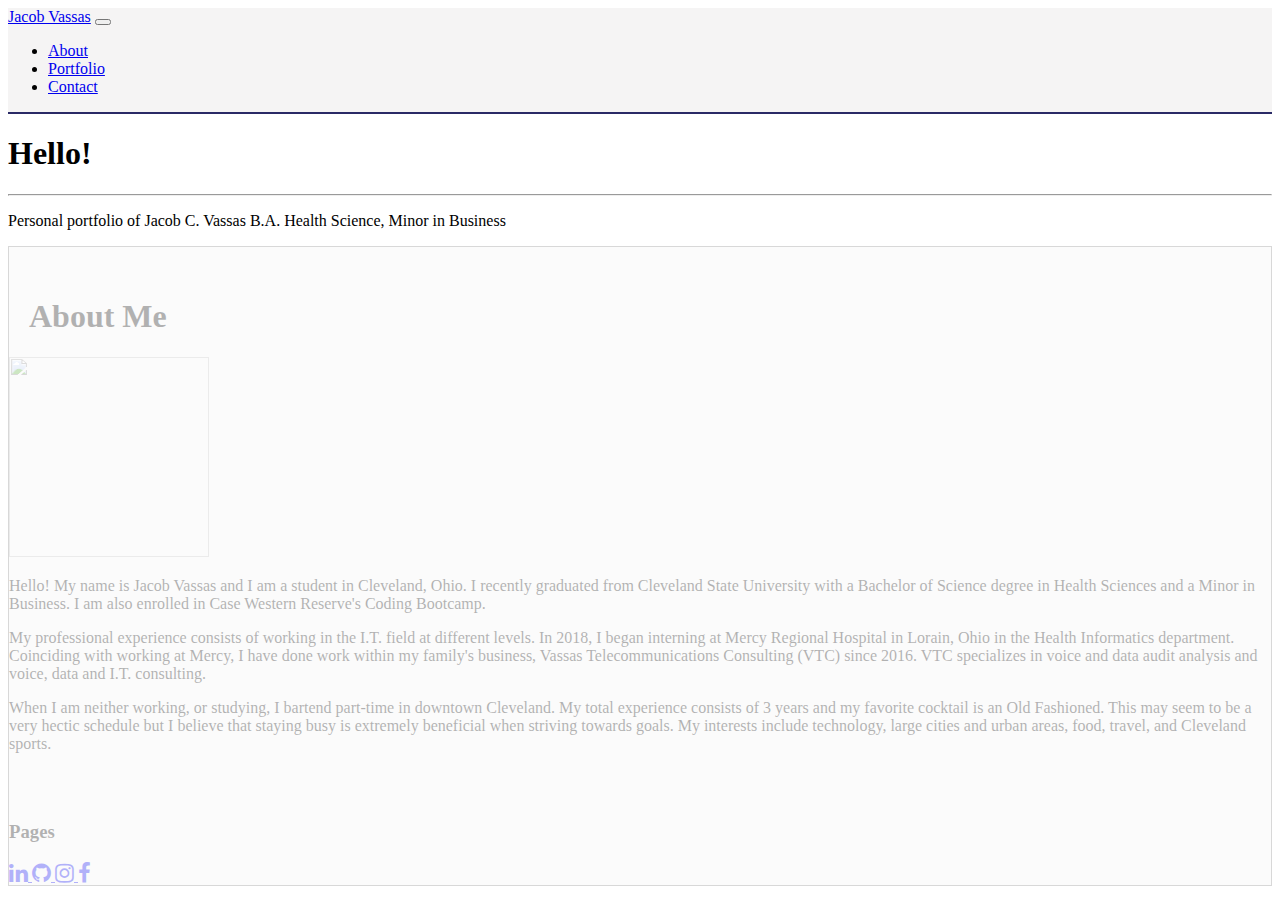
==== assets/index.html @ fb806646 "uploading html and css files" ====
<!DOCTYPE html>
<html lang="en-us">

<head>
    <title>Jacob Vassas</title>
    <meta name="viewport" content="width=device-width, initial-scale=1.0">
    <link rel="stylesheet" href="https://stackpath.bootstrapcdn.com/bootstrap/4.2.1/css/bootstrap.min.css" integrity="sha384-GJzZqFGwb1QTTN6wy59ffF1BuGJpLSa9DkKMp0DgiMDm4iYMj70gZWKYbI706tWS"
        crossorigin="anonymous">
    <link rel="stylesheet" href="https://cdnjs.cloudflare.com/ajax/libs/font-awesome/4.7.0/css/font-awesome.min.css">
    <link rel="stylesheet" href="css/custom.css">
</head>

<body>
    <div class="nav">
        <nav class="navbar navbar-expand-lg navbar-light bg-light">
            <a class="navbar-brand" href="#">Jacob Vassas</a>
            <button class="navbar-toggler" type="button" data-toggle="collapse" data-target="#navbarNavDropdown"
                aria-controls="navbarNavDropdown" aria-expanded="false" aria-label="Toggle navigation">
                <span class="navbar-toggler-icon"></span>
            </button>
            <div class="collapse navbar-collapse" id="navbarNavDropdown">
                <ul class="navbar-nav">
                    <li class="nav-item active">
                        <a class="nav-link" href="index.html">About <span class="sr-only">(current)</span></a>
                    </li>
                    <li class="nav-item">
                        <a class="nav-link" href="portfolio.html">Portfolio</a>
                    </li>
                    <li class="nav-item">
                        <a class="nav-link" href="contact.html">Contact</a>
                    </li>
                </ul>
            </div>
        </nav>
    </div>

    <div class="jumbotron">
        <h1 class="display-4">Hello!</h1>
        <p class="lead"></p>
        <hr class="my-4">
        <p>Personal portfolio of Jacob C. Vassas B.A. Health Science, Minor in Business</p>
    </div>
    <div class="container">
        <div class="row">
            <div class="col-sm-9">
                <div class="page-header">
                    <h1 class ="abt">About Me</h1>
                </div>
                <div class="row">
                    <div class="col-sm-4">
                        <img src="https://scontent.fbkl1-1.fna.fbcdn.net/v/t1.0-9/23316297_1952689614746275_5247645490974243937_n.jpg?_nc_cat=101&_nc_ht=scontent.fbkl1-1.fna&oh=d6617113a9616052209716e54d728f53&oe=5CFF5E72"
                            class="thumbnail" width="200px" height="200px" id="avatar">
                    </div>
                    <div class="col-sm-8">
                        <div class="caption" width="400px">
                            <p>
                                Hello! My name is Jacob Vassas and I am a student in Cleveland, Ohio. I recently
                                graduated from Cleveland State University with a Bachelor of Science degree in Health
                                Sciences and a Minor in Business. I am also enrolled in Case Western Reserve's Coding
                                Bootcamp.
                            </p>
                            <p>
                                My professional experience consists of working in the I.T. field at different levels.
                                In 2018, I began interning at Mercy Regional Hospital in Lorain, Ohio in the Health
                                Informatics department. Coinciding with working at Mercy, I have done work within my
                                family's business, Vassas Telecommunications Consulting (VTC) since 2016. VTC
                                specializes in voice and data audit analysis and voice, data and I.T. consulting.
                            </p>
                            <p>
                                When I am neither working, or studying, I bartend part-time in downtown Cleveland. My
                                total experience consists of 3 years and my favorite cocktail is an Old Fashioned. This
                                may seem to be a very hectic schedule but I believe that staying busy is extremely
                                beneficial when striving towards goals. My interests include technology, large cities
                                and urban areas, food, travel, and Cleveland sports.
                            </p>
                        </div>
                    </div>
                </div>
            </div>
            <div class="col-sm-3">
                <div class="panel panel-default">
                    <div class="panel-heading">
                        <h3 class="panel-title">Pages</h3>
                    </div>
                    <div class="panel-body">
                        <!--LinkedIn-->
                        <a class="btn btn-social-icon btn-linkedin" href="https://www.linkedin.com/in/jacob-vassas-b46b9915a/">
                            <span i style="font-size:22px" class="fa fa-linkedin"></span>
                        </a>
                        <!--GitHub-->
                        <a class="btn btn-social-icon btn-github" href="https://github.com/jvassas">
                            <span i style="font-size:22px" class="fa fa-github"></span>
                        </a>
                        <!--Instagram-->
                        <a class="btn btn-social-icon btn-instagram" href="https://www.instagram.com/jakevassas/?hl=en">
                            <span i style="font-size:22px" class="fa fa-instagram"></span>
                        </a>
                        <!--Facebook-->
                        <a class="btn btn-social-icon btn-facebook" href="https://www.facebook.com/jake.vassas">
                            <span i style="font-size:22px" class="fa fa-facebook"></span>
                    </div>
                </div>
            </div>
        </div>
    </div>

    <footer>
    </footer>


</body>
---- assets/css/custom.css ----
.card {
    
    align-content: center;
    margin: 40px;
    background-color: #f8f9fa!important;
    box-shadow: 7px 7px rgb(209, 204, 204);
    border: solid 2px rgb(42, 42, 102);
}

.card-container {
    padding-top: 50px;
    padding-right:30px;
    padding-left: 30px;
}

.nav {
    border-bottom: solid 2px rgb(42, 42, 102);
    background-color: rgb(245, 244, 244);
}


#body {
    background-color: red;
}

.jumbotron {
    background-color: transparent;
}

.container {
    background-color: transparent;
    border: solid 1px gray;
    opacity: 30%;
    background-color: rgb(245, 244, 244);
}

.abt {
    padding-top: 30px;
    padding-left: 20px;
}

#avatar {

}

.panel-title{
    padding-top: 50px;
}
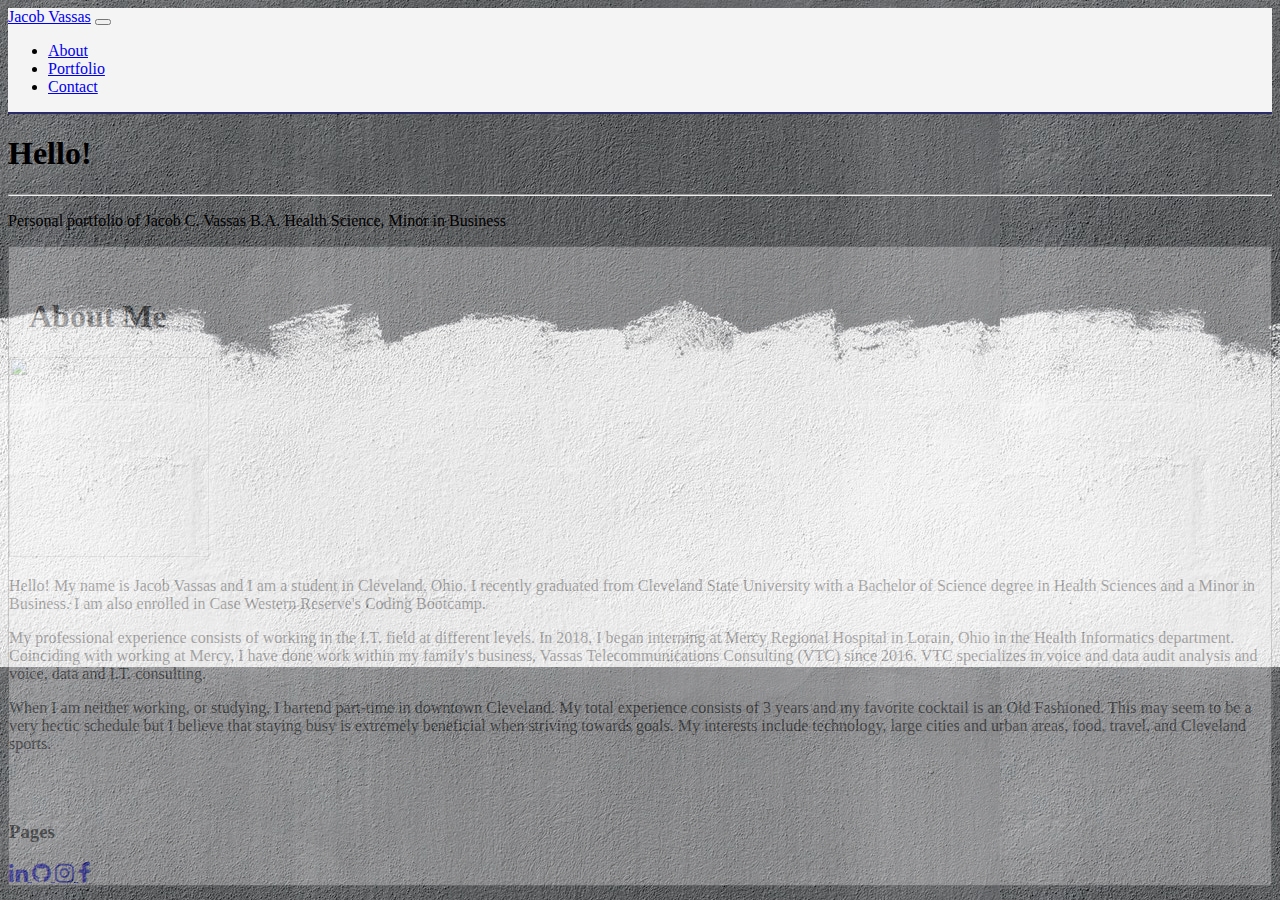
==== commit 16e435f7: "images and background" ====
--- a/assets/index.html
+++ b/assets/index.html
@@ -10,7 +10,7 @@
     <link rel="stylesheet" href="css/custom.css">
 </head>
 
-<body>
+<body background = "../assets/images/background.jpeg">
     <div class="nav">
         <nav class="navbar navbar-expand-lg navbar-light bg-light">
             <a class="navbar-brand" href="#">Jacob Vassas</a>
--- a/assets/css/custom.css
+++ b/assets/css/custom.css
@@ -21,7 +21,7 @@
 
 
 #body {
-    background-color: red;
+    background-image: url("../images/background.jpeg")
 }
 
 .jumbotron {
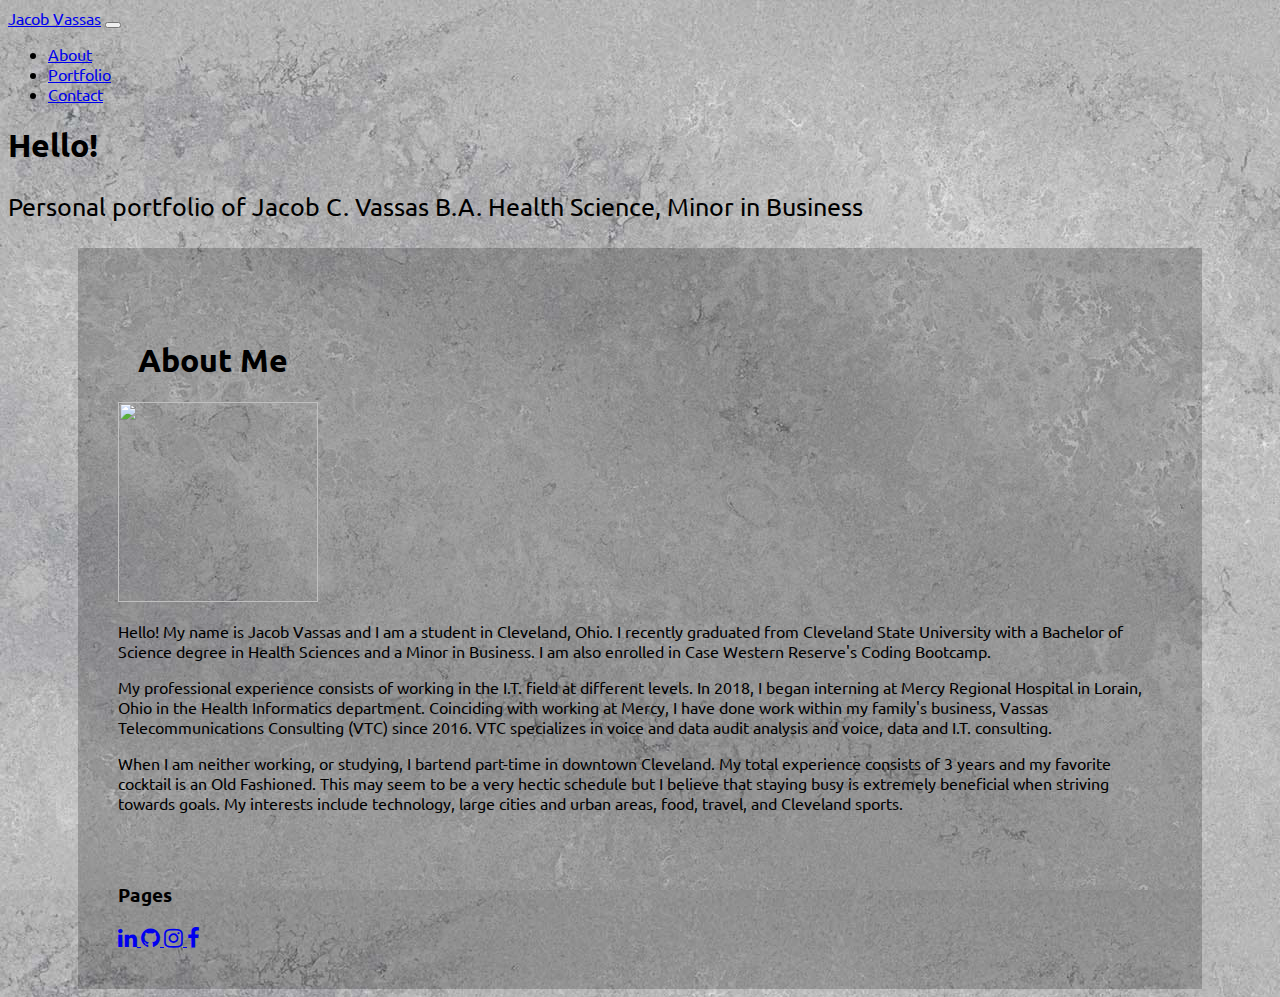
==== commit c99a83cc: "some styling, changed background" ====
--- a/assets/index.html
+++ b/assets/index.html
@@ -8,11 +8,17 @@
         crossorigin="anonymous">
     <link rel="stylesheet" href="https://cdnjs.cloudflare.com/ajax/libs/font-awesome/4.7.0/css/font-awesome.min.css">
     <link rel="stylesheet" href="css/custom.css">
+    <link href="https://fonts.googleapis.com/css?family=Ubuntu&display=swap" rel="stylesheet">
+    <style>
+    body {
+        font-family: 'Ubuntu', sans-serif;
+    }
+    </style>
 </head>
 
-<body background = "../assets/images/background.jpeg">
+<body background = "../assets/images/background.jpg">
     <div class="nav">
-        <nav class="navbar navbar-expand-lg navbar-light bg-light">
+        <nav class="navbar navbar-expand-lg navbar-light">
             <a class="navbar-brand" href="#">Jacob Vassas</a>
             <button class="navbar-toggler" type="button" data-toggle="collapse" data-target="#navbarNavDropdown"
                 aria-controls="navbarNavDropdown" aria-expanded="false" aria-label="Toggle navigation">
@@ -37,10 +43,9 @@
     <div class="jumbotron">
         <h1 class="display-4">Hello!</h1>
         <p class="lead"></p>
-        <hr class="my-4">
-        <p>Personal portfolio of Jacob C. Vassas B.A. Health Science, Minor in Business</p>
+        <p class="intro">Personal portfolio of Jacob C. Vassas B.A. Health Science, Minor in Business</p>
     </div>
-    <div class="container">
+    <div class="bio">
         <div class="row">
             <div class="col-sm-9">
                 <div class="page-header">
--- a/assets/css/custom.css
+++ b/assets/css/custom.css
@@ -1,11 +1,12 @@
-
+.navbar-nav {
+    width: 100%;
+}
 .card {
     
     align-content: center;
     margin: 40px;
-    background-color: #f8f9fa!important;
-    box-shadow: 7px 7px rgb(209, 204, 204);
-    border: solid 2px rgb(42, 42, 102);
+    background: rgba(0, 0, 0, 0.19);
+    box-shadow: 4px 2px black;
 }
 
 .card-container {
@@ -15,24 +16,31 @@
 }
 
 .nav {
-    border-bottom: solid 2px rgb(42, 42, 102);
-    background-color: rgb(245, 244, 244);
+    background-color: transparent;
 }
 
 
-#body {
-    background-image: url("../images/background.jpeg")
+.body {
+    background-image: url("../images/background.jpeg");
+    background-repeat: no-repeat;
+    background-size: 100%;
 }
 
 .jumbotron {
     background-color: transparent;
 }
 
-.container {
+.bio {
     background-color: transparent;
-    border: solid 1px gray;
-    opacity: 30%;
-    background-color: rgb(245, 244, 244);
+    margin-left: 70px;
+    margin-right: 70px;
+    padding: 40px;
+    background: rgba(0, 0, 0, 0.2);
+
+}
+
+.intro {
+    font-size: 25px;
 }
 
 .abt {
@@ -46,4 +54,10 @@
 
 .panel-title{
     padding-top: 50px;
+}
+
+
+.contact {
+    margin-top: 100px;
+    text-align: auto;
 }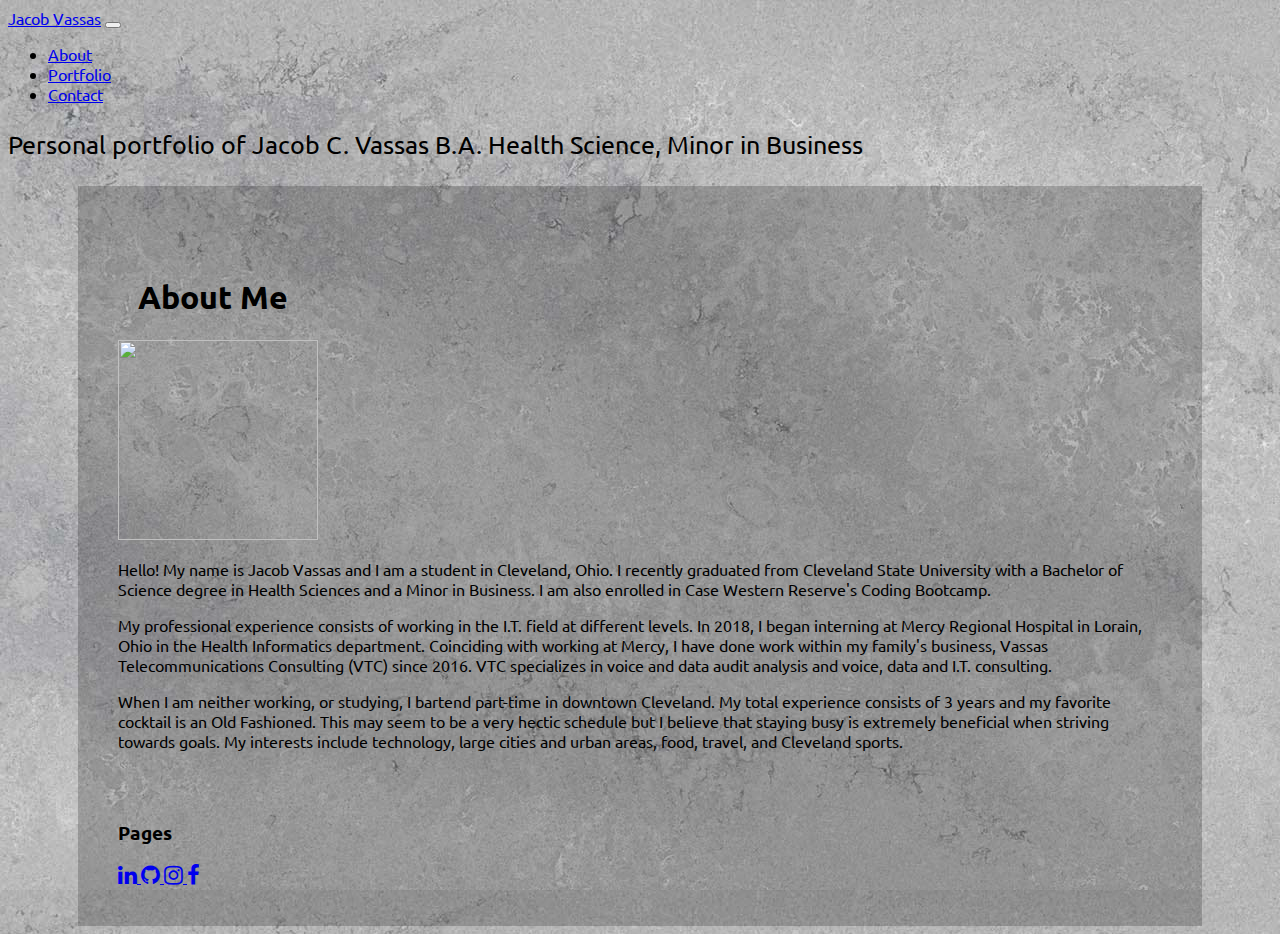
==== commit 248b2e0c: "liri update" ====
--- a/assets/index.html
+++ b/assets/index.html
@@ -41,7 +41,7 @@
     </div>
 
     <div class="jumbotron">
-        <h1 class="display-4">Hello!</h1>
+        <h1 class="display-4"></h1>
         <p class="lead"></p>
         <p class="intro">Personal portfolio of Jacob C. Vassas B.A. Health Science, Minor in Business</p>
     </div>
--- a/assets/css/custom.css
+++ b/assets/css/custom.css
@@ -60,4 +60,8 @@
 .contact {
     margin-top: 100px;
     text-align: auto;
+}
+
+.h1 {
+    font-size: 70px;
 }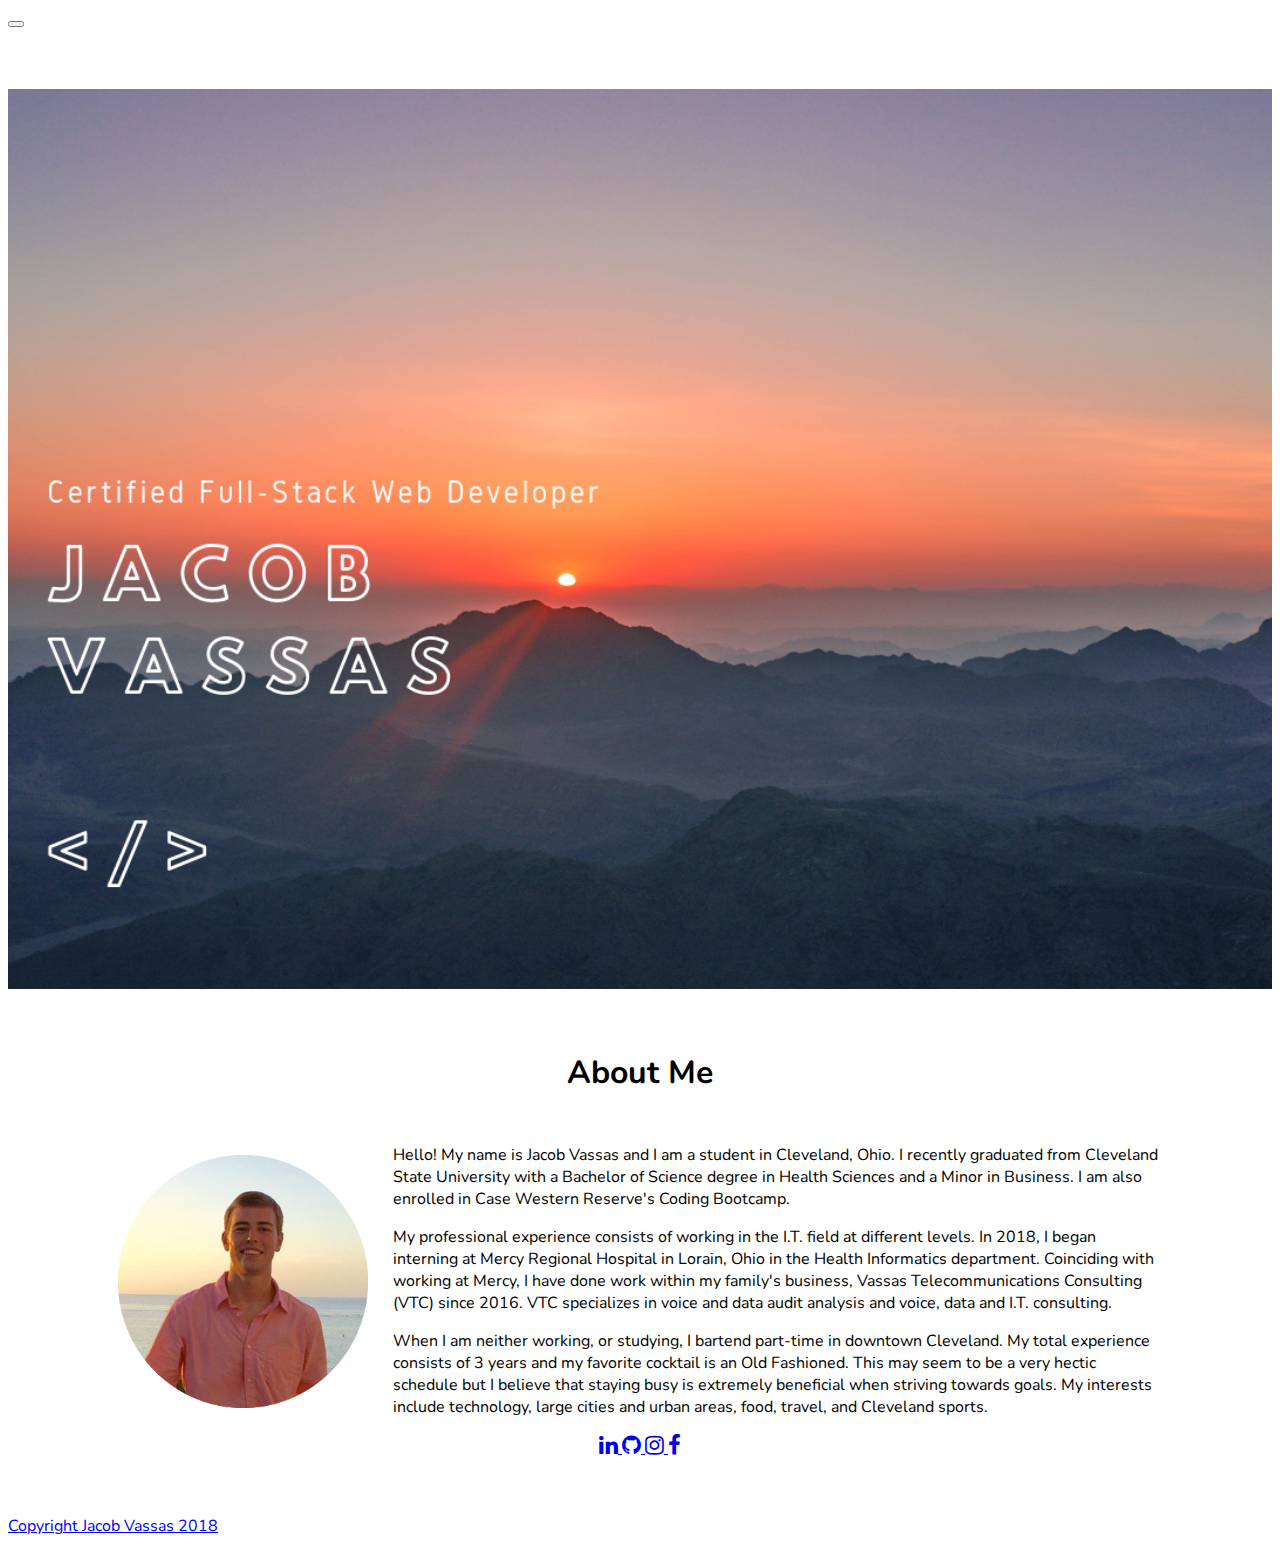
==== commit ca6a8cbe: "new jumbotron graphic and styling" ====
--- a/assets/index.html
+++ b/assets/index.html
@@ -2,24 +2,24 @@
 <html lang="en-us">
 
 <head>
-    <title>Jacob Vassas</title>
+    <title></title>
     <meta name="viewport" content="width=device-width, initial-scale=1.0">
     <link rel="stylesheet" href="https://stackpath.bootstrapcdn.com/bootstrap/4.2.1/css/bootstrap.min.css" integrity="sha384-GJzZqFGwb1QTTN6wy59ffF1BuGJpLSa9DkKMp0DgiMDm4iYMj70gZWKYbI706tWS"
         crossorigin="anonymous">
     <link rel="stylesheet" href="https://cdnjs.cloudflare.com/ajax/libs/font-awesome/4.7.0/css/font-awesome.min.css">
     <link rel="stylesheet" href="css/custom.css">
-    <link href="https://fonts.googleapis.com/css?family=Ubuntu&display=swap" rel="stylesheet">
+    <link href="https://fonts.googleapis.com/css?family=Nunito&display=swap" rel="stylesheet">
     <style>
     body {
-        font-family: 'Ubuntu', sans-serif;
+        font-family: 'Nunito', sans-serif;
     }
     </style>
 </head>
 
-<body background = "../assets/images/background.jpg">
+<body>
     <div class="nav">
         <nav class="navbar navbar-expand-lg navbar-light">
-            <a class="navbar-brand" href="#">Jacob Vassas</a>
+            <a class="navbar-brand" href="#"></a>
             <button class="navbar-toggler" type="button" data-toggle="collapse" data-target="#navbarNavDropdown"
                 aria-controls="navbarNavDropdown" aria-expanded="false" aria-label="Toggle navigation">
                 <span class="navbar-toggler-icon"></span>
@@ -27,37 +27,33 @@
             <div class="collapse navbar-collapse" id="navbarNavDropdown">
                 <ul class="navbar-nav">
                     <li class="nav-item active">
-                        <a class="nav-link" href="index.html">About <span class="sr-only">(current)</span></a>
+                        <a class="nav-link" href="index.html">HOME <span class="sr-only">(current)</span></a>
                     </li>
                     <li class="nav-item">
-                        <a class="nav-link" href="portfolio.html">Portfolio</a>
+                        <a class="nav-link" href="portfolio.html">PORTFOLIO</a>
                     </li>
                     <li class="nav-item">
-                        <a class="nav-link" href="contact.html">Contact</a>
+                        <a class="nav-link" href="contact.html">CONTACT</a>
                     </li>
                 </ul>
             </div>
         </nav>
     </div>
-
-    <div class="jumbotron">
-        <h1 class="display-4"></h1>
-        <p class="lead"></p>
-        <p class="intro">Personal portfolio of Jacob C. Vassas B.A. Health Science, Minor in Business</p>
+    <div class="jumbotron jumbotron-fluid">
+        <div class="container">
+            <h1 class="display-4"></h1>
+            <p class="lead"></p>
+        </div>
     </div>
+    </div>  
     <div class="bio">
         <div class="row">
-            <div class="col-sm-9">
+            <div class="col-sm-12">
                 <div class="page-header">
                     <h1 class ="abt">About Me</h1>
-                </div>
-                <div class="row">
-                    <div class="col-sm-4">
-                        <img src="https://scontent.fbkl1-1.fna.fbcdn.net/v/t1.0-9/23316297_1952689614746275_5247645490974243937_n.jpg?_nc_cat=101&_nc_ht=scontent.fbkl1-1.fna&oh=d6617113a9616052209716e54d728f53&oe=5CFF5E72"
-                            class="thumbnail" width="200px" height="200px" id="avatar">
-                    </div>
-                    <div class="col-sm-8">
-                        <div class="caption" width="400px">
+                        <img src="../assets/images/selfie.png" float="left" width="250px"
+                            class="thumbnail" id="avatar">
+                        <div class="caption">
                             <p>
                                 Hello! My name is Jacob Vassas and I am a student in Cleveland, Ohio. I recently
                                 graduated from Cleveland State University with a Bachelor of Science degree in Health
@@ -82,12 +78,11 @@
                     </div>
                 </div>
             </div>
-            <div class="col-sm-3">
+            <div class="col-sm-12">
                 <div class="panel panel-default">
                     <div class="panel-heading">
-                        <h3 class="panel-title">Pages</h3>
                     </div>
-                    <div class="panel-body">
+                    <div class="pages">
                         <!--LinkedIn-->
                         <a class="btn btn-social-icon btn-linkedin" href="https://www.linkedin.com/in/jacob-vassas-b46b9915a/">
                             <span i style="font-size:22px" class="fa fa-linkedin"></span>
@@ -110,6 +105,7 @@
     </div>
 
     <footer>
+        <p>Copyright Jacob Vassas 2018</p>
     </footer>
 
 
--- a/assets/css/custom.css
+++ b/assets/css/custom.css
@@ -1,5 +1,8 @@
 .navbar-nav {
     width: 100%;
+    display: flex;
+    justify-content: center;
+    margin-left: 215%;
 }
 .card {
     
@@ -19,15 +22,26 @@
     background-color: transparent;
 }
 
+.navlink {
+    display: flex;
+    justify-content: center;
+}
+
 
 .body {
     background-image: url("../images/background.jpeg");
-    background-repeat: no-repeat;
-    background-size: 100%;
+    
 }
 
 .jumbotron {
-    background-color: transparent;
+    background-image: url("../images/logo5.png");
+    background-size: cover;
+    background-repeat: no-repeat;
+    background-size: auto 100%;
+    height:100vh;
+    width: 100%;
+    background-repeat: no-repeat;
+    margin-right: 0%;
 }
 
 .bio {
@@ -35,21 +49,25 @@
     margin-left: 70px;
     margin-right: 70px;
     padding: 40px;
-    background: rgba(0, 0, 0, 0.2);
-
-}
-
-.intro {
-    font-size: 25px;
 }
 
 .abt {
-    padding-top: 30px;
-    padding-left: 20px;
+    text-align: center;
+}
+
+
+.caption {
+    margin-top: 50px;
+}
+
+.pages {
+    text-align: center;
 }
 
 #avatar {
-
+    margin-top: 40px;
+    float: left;
+    padding-right: 25px;
 }
 
 .panel-title{
@@ -64,4 +82,8 @@
 
 .h1 {
     font-size: 70px;
+}
+
+.footer {
+    text-align: center;
 }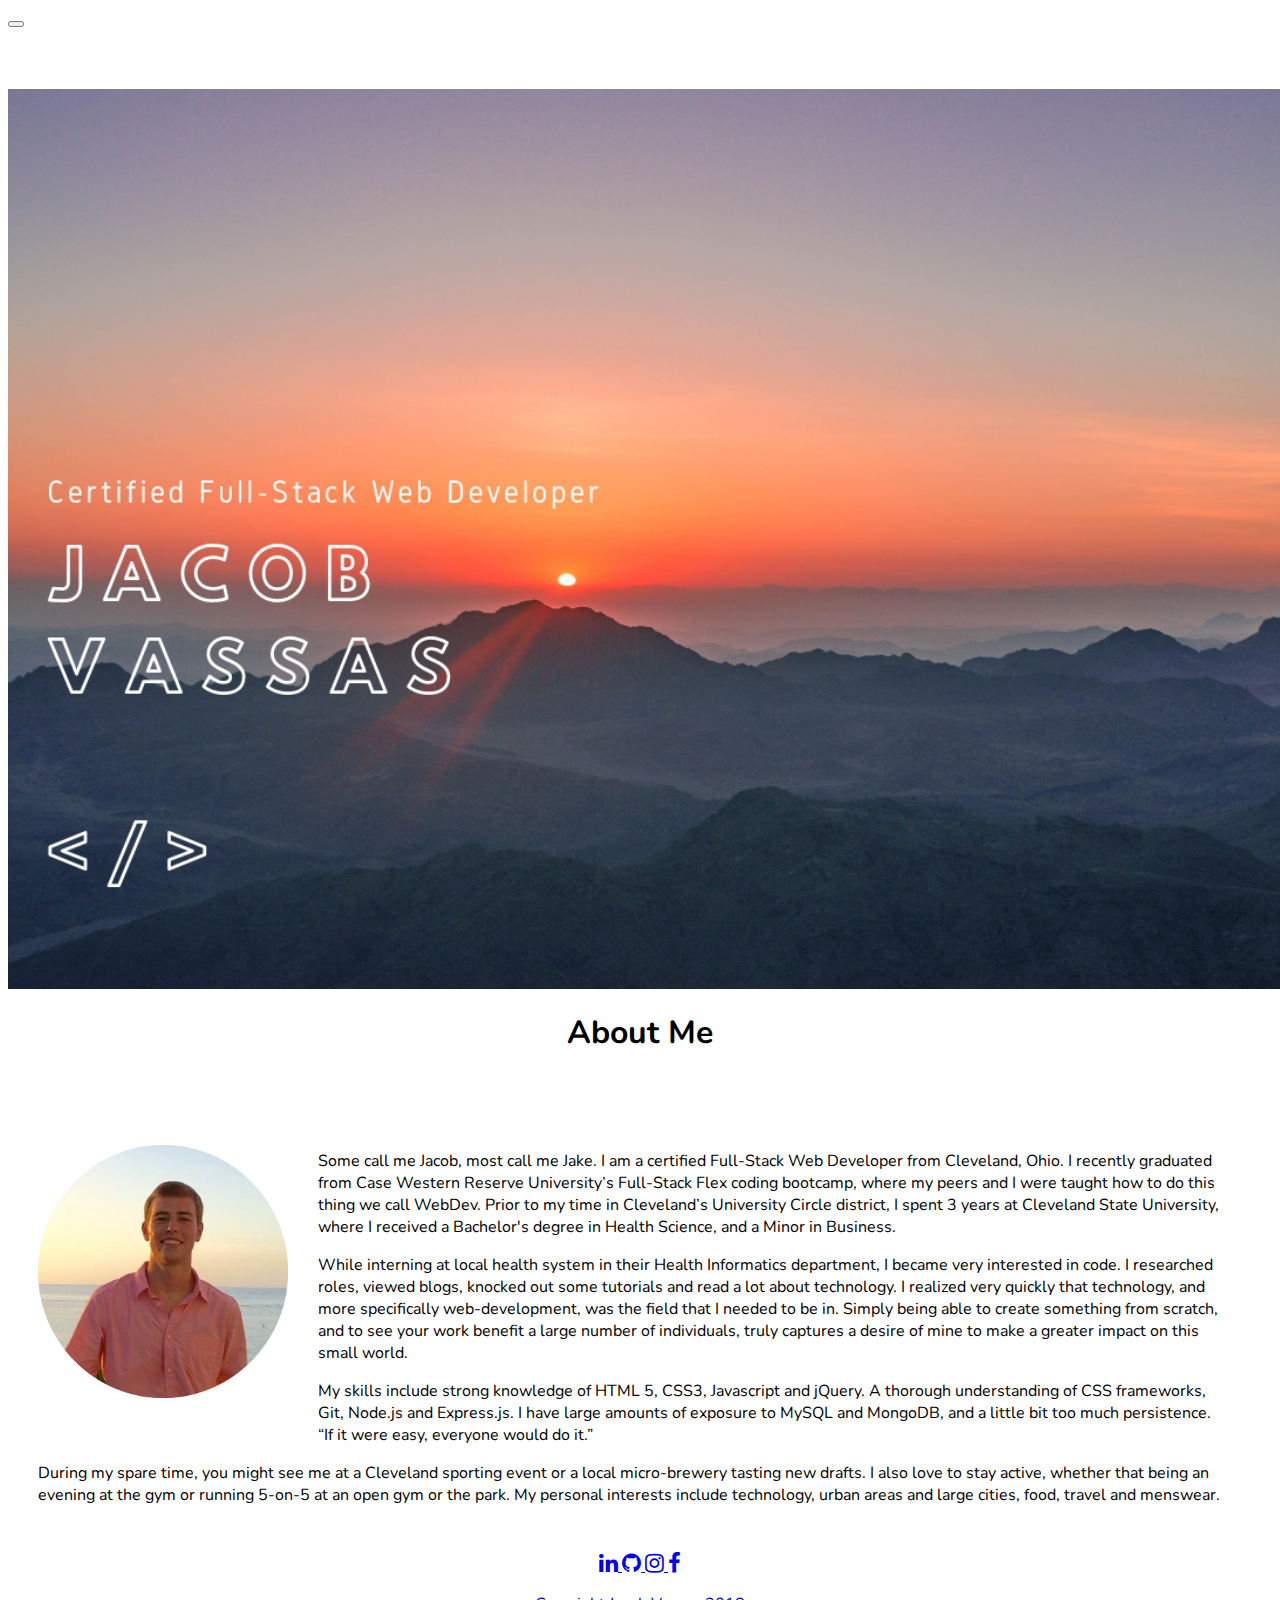
==== commit 8eb62c5e: "styling changes, portfolio updated" ====
--- a/assets/index.html
+++ b/assets/index.html
@@ -55,24 +55,16 @@
                             class="thumbnail" id="avatar">
                         <div class="caption">
                             <p>
-                                Hello! My name is Jacob Vassas and I am a student in Cleveland, Ohio. I recently
-                                graduated from Cleveland State University with a Bachelor of Science degree in Health
-                                Sciences and a Minor in Business. I am also enrolled in Case Western Reserve's Coding
-                                Bootcamp.
+                                Some call me Jacob, most call me Jake. I am a certified Full-Stack Web Developer from Cleveland, Ohio. I recently graduated from Case Western Reserve University’s Full-Stack Flex coding bootcamp, where my peers and I were taught how to do this thing we call WebDev. Prior to my time in Cleveland’s University Circle district, I spent 3 years at Cleveland State University, where I received a Bachelor's degree in Health Science, and a Minor in Business. 
                             </p>
                             <p>
-                                My professional experience consists of working in the I.T. field at different levels.
-                                In 2018, I began interning at Mercy Regional Hospital in Lorain, Ohio in the Health
-                                Informatics department. Coinciding with working at Mercy, I have done work within my
-                                family's business, Vassas Telecommunications Consulting (VTC) since 2016. VTC
-                                specializes in voice and data audit analysis and voice, data and I.T. consulting.
+                                While interning at local health system in their Health Informatics department, I became very interested in code. I researched roles, viewed blogs, knocked out some tutorials and read a lot about technology. I realized very quickly that technology, and more specifically web-development, was the field that I needed to be in. Simply being able to create something from scratch, and to see your work benefit a large number of individuals, truly captures a desire of mine to make a greater impact on this small world.
                             </p>
                             <p>
-                                When I am neither working, or studying, I bartend part-time in downtown Cleveland. My
-                                total experience consists of 3 years and my favorite cocktail is an Old Fashioned. This
-                                may seem to be a very hectic schedule but I believe that staying busy is extremely
-                                beneficial when striving towards goals. My interests include technology, large cities
-                                and urban areas, food, travel, and Cleveland sports.
+                                My skills include strong knowledge of HTML 5, CSS3, Javascript and jQuery. A thorough understanding of CSS frameworks, Git, Node.js and Express.js. I have large amounts of exposure to MySQL and MongoDB, and a little bit too much persistence. “If it were easy, everyone would do it.”
+                            </p>
+                            <p>
+                                During my spare time, you might see me at a Cleveland sporting event or a local micro-brewery tasting new drafts. I also love to stay active, whether that being an evening at the gym or running 5-on-5 at an open gym or the park. My personal interests include technology, urban areas and large cities, food, travel and menswear. 
                             </p>
                         </div>
                     </div>
@@ -105,7 +97,7 @@
     </div>
 
     <footer>
-        <p>Copyright Jacob Vassas 2018</p>
+        <p class="footer">Copyright Jacob Vassas 2018</p>
     </footer>
 
 
--- a/assets/css/custom.css
+++ b/assets/css/custom.css
@@ -4,12 +4,16 @@
     justify-content: center;
     margin-left: 215%;
 }
+
+.page-header {
+    text-align: center;
+}
+
+.card-group {
+    margin-top: 25px;
+}
 .card {
-    
-    align-content: center;
-    margin: 40px;
-    background: rgba(0, 0, 0, 0.19);
-    box-shadow: 4px 2px black;
+    margin: 15px;
 }
 
 .card-container {
@@ -35,29 +39,25 @@
 
 .jumbotron {
     background-image: url("../images/logo5.png");
-    background-size: cover;
-    background-repeat: no-repeat;
     background-size: auto 100%;
     height:100vh;
-    width: 100%;
+    width: 120%;
     background-repeat: no-repeat;
-    margin-right: 0%;
+    margin-right: -5%;
+    
+    padding:0!important;
 }
 
-.bio {
-    background-color: transparent;
-    margin-left: 70px;
-    margin-right: 70px;
-    padding: 40px;
-}
 
-.abt {
-    text-align: center;
-}
+
+
 
 
 .caption {
     margin-top: 50px;
+    padding: 30px;
+    margin-right: 20px;
+    text-align: left;
 }
 
 .pages {
@@ -67,7 +67,7 @@
 #avatar {
     margin-top: 40px;
     float: left;
-    padding-right: 25px;
+    padding: 30px;
 }
 
 .panel-title{
@@ -86,4 +86,8 @@
 
 .footer {
     text-align: center;
+}
+
+.disclaimer {
+    text-align: center;
 }